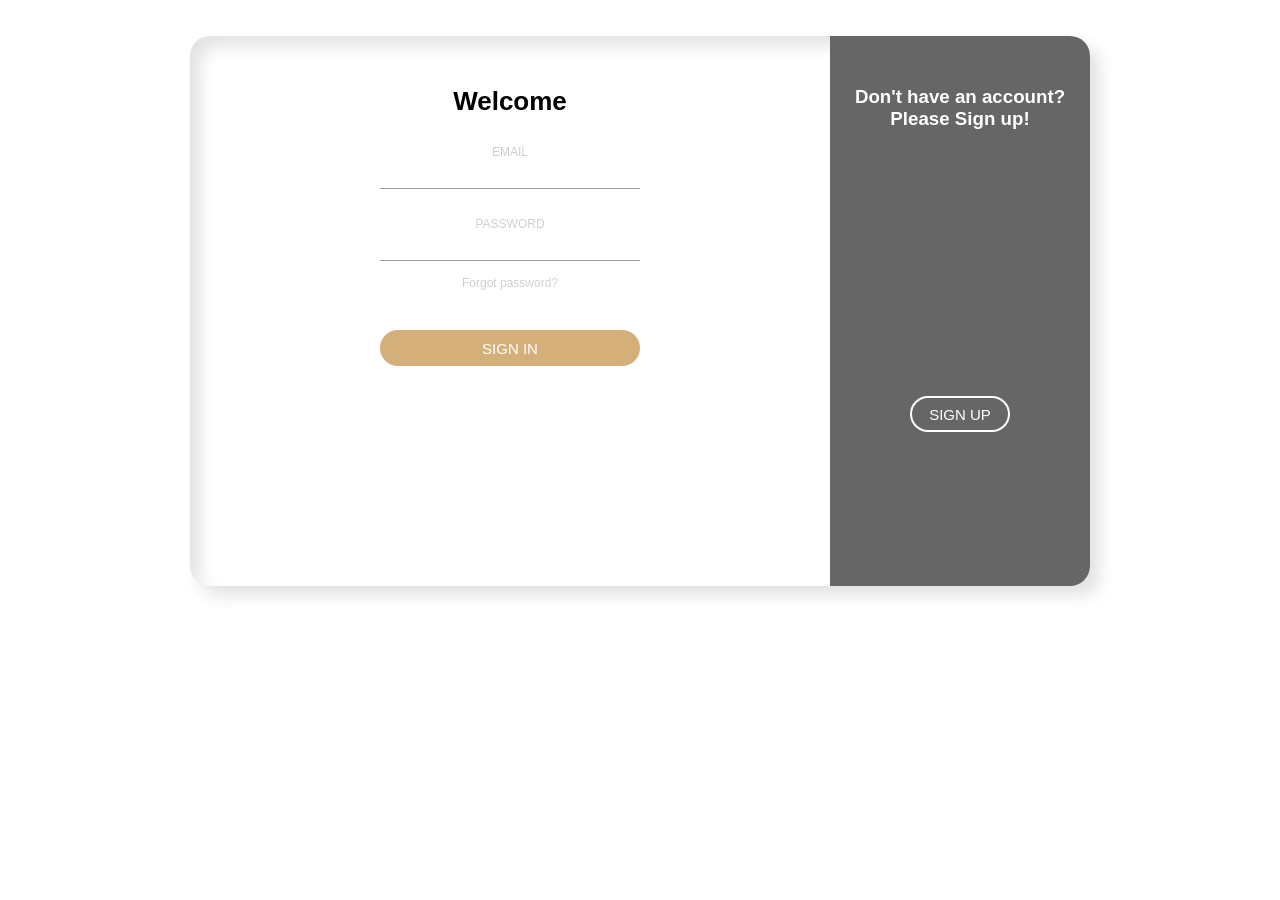
==== login/index.html @ 84ba7a75 "Add files via upload" ====
<!DOCTYPE html>
<html lang="en">

  <head>
    <meta charset="UTF-8">
    <title>slider sign in / sign up form</title>
    <link rel="stylesheet" href="./style.css">

  </head>
    
  <body>
  <br>
<br>
    <div class="cont">
        <div class="form sign-in">
            <h2>Welcome</h2>
            <label>
                <span>Email</span>
                <input type="email" />
            </label>
            <label>
                <span>Password</span>
                <input type="password" />
            </label>
            <p class="forgot-pass">Forgot password?</p>
            <button type="button" class="submit">Sign In</button>
         
        </div>
        <div class="sub-cont">
            <div class="img">
                <div class="img__text m--up">
                 
                    <h3>Don't have an account? Please Sign up!<h3>
                </div>
                <div class="img__text m--in">
                
                    <h3>If you already has an account, just sign in.<h3>
                </div>
                <div class="img__btn">
                    <span class="m--up">Sign Up</span>
                    <span class="m--in">Sign In</span>
                </div>
            </div>
            <div class="form sign-up">
                <h2>Create your Account</h2>
                <label>
                    <span>Name</span>
                    <input type="text" />
                </label>
                <label>
                    <span>Email</span>
                    <input type="email" />
                </label>
                <label>
                    <span>Password</span>
                    <input type="password" />
                </label>
                <button type="button" class="submit">Sign Up</button>
                
            </div>
        </div>
    </div>

    <script>
        document.querySelector('.img__btn').addEventListener('click', function() {
            document.querySelector('.cont').classList.toggle('s--signup');
        });
    </script>
    
  </body>
  
</html>
---- login/style.css ----
*,
*:before,
*:after {
    box-sizing: border-box;
    margin: 0;
    padding: 0;
}

body {
    font-family: 'Open Sans', Helvetica, Arial, sans-serif;
    background: #ffffff;
}

input,
button {
    border: none;
    outline: none;
    background: none;
    font-family: 'Open Sans', Helvetica, Arial, sans-serif;
}

.tip {
    font-size: 20px;
    margin: 40px auto 50px;
    text-align: center;
}

.cont {
    border-radius: 20px;
    overflow: hidden;
    position: relative;
    width: 900px;
    height: 550px;
    margin: 0 auto 100px;
    background: #fff;
    box-shadow: -10px -10px 15px rgba(255, 255, 255, 0.3), 10px 10px 15px rgba(70, 70, 70, 0.15), inset -10px -10px 15px rgba(255, 255, 255, 0.3), inset 10px 10px 15px rgba(70, 70, 70, 0.15);
}

.form {
    position: relative;
    width: 640px;
    height: 100%;
    -webkit-transition: -webkit-transform 1.2s ease-in-out;
    transition: -webkit-transform 1.2s ease-in-out;
    transition: transform 1.2s ease-in-out;
    transition: transform 1.2s ease-in-out, -webkit-transform 1.2s ease-in-out;
    padding: 50px 30px 0;
}

.sub-cont {
    overflow: hidden;
    position: absolute;
    left: 640px;
    top: 0;
    width: 900px;
    height: 100%;
    padding-left: 260px;
    background: #fff;
    -webkit-transition: -webkit-transform 1.2s ease-in-out;
    transition: -webkit-transform 1.2s ease-in-out;
    transition: transform 1.2s ease-in-out;
    transition: transform 1.2s ease-in-out, -webkit-transform 1.2s ease-in-out;
}

.cont.s--signup .sub-cont {
    -webkit-transform: translate3d(-640px, 0, 0);
    transform: translate3d(-640px, 0, 0);
}

button {
    display: block;
    margin: 0 auto;
    width: 260px;
    height: 36px;
    border-radius: 30px;
    color: #fff;
    font-size: 15px;
    cursor: pointer;
}

.img {
    overflow: hidden;
    z-index: 2;
    position: absolute;
    left: 0;
    top: 0;
    width: 260px;
    height: 100%;
    padding-top: 360px;
}

.img:before {
    content: '';
    position: absolute;
    right: 0;
    top: 0;
    width: 900px;
    height: 100%;
    background-image: url("ext.jpg");
    opacity: .8;
    background-size: cover;
    -webkit-transition: -webkit-transform 1.2s ease-in-out;
    transition: transform 1.2s ease-in-out;
    transition: transform 1.2s ease-in-out, -webkit-transform 1.2s ease-in-out;
}

.img:after {
    content: '';
    position: absolute;
    left: 0;
    top: 0;
    width: 100%;
    height: 100%;
    background: rgba(0, 0, 0, 0.6);
}

.cont.s--signup .img:before {
    -webkit-transform: translate3d(640px, 0, 0);
    transform: translate3d(640px, 0, 0);
}

.img__text {
    z-index: 2;
    position: absolute;
    left: 0;
    top: 50px;
    width: 100%;
    padding: 0 20px;
    text-align: center;
    color: #fff;
    -webkit-transition: -webkit-transform 1.2s ease-in-out;
    transition: -webkit-transform 1.2s ease-in-out;
    transition: transform 1.2s ease-in-out;
    transition: transform 1.2s ease-in-out, -webkit-transform 1.2s ease-in-out;
}

.img__text h2 {
    margin-bottom: 10px;
    font-weight: normal;
}

.img__text p {
    font-size: 14px;
    line-height: 1.5;
}

.cont.s--signup .img__text.m--up {
    -webkit-transform: translateX(520px);
    transform: translateX(520px);
}

.img__text.m--in {
    -webkit-transform: translateX(-520px);
    transform: translateX(-520px);
}

.cont.s--signup .img__text.m--in {
    -webkit-transform: translateX(0);
    transform: translateX(0);
}

.img__btn {
    overflow: hidden;
    z-index: 2;
    position: relative;
    width: 100px;
    height: 36px;
    margin: 0 auto;
    background: transparent;
    color: #fff;
    text-transform: uppercase;
    font-size: 15px;
    cursor: pointer;
}

.img__btn:after {
    content: '';
    z-index: 2;
    position: absolute;
    left: 0;
    top: 0;
    width: 100%;
    height: 100%;
    border: 2px solid #fff;
    border-radius: 30px;
}

.img__btn span {
    position: absolute;
    left: 0;
    top: 0;
    display: -webkit-box;
    display: flex;
    -webkit-box-pack: center;
    justify-content: center;
    -webkit-box-align: center;
    align-items: center;
    width: 100%;
    height: 100%;
    -webkit-transition: -webkit-transform 1.2s;
    transition: -webkit-transform 1.2s;
    transition: transform 1.2s;
    transition: transform 1.2s, -webkit-transform 1.2s;
}

.img__btn span.m--in {
    -webkit-transform: translateY(-72px);
    transform: translateY(-72px);
}

.cont.s--signup .img__btn span.m--in {
    -webkit-transform: translateY(0);
    transform: translateY(0);
}

.cont.s--signup .img__btn span.m--up {
    -webkit-transform: translateY(72px);
    transform: translateY(72px);
}

h2 {
    width: 100%;
    font-size: 26px;
    text-align: center;
}

label {
    display: block;
    width: 260px;
    margin: 25px auto 0;
    text-align: center;
}

label span {
    font-size: 12px;
    color: #cfcfcf;
    text-transform: uppercase;
}

input {
    display: block;
    width: 100%;
    margin-top: 5px;
    padding-bottom: 5px;
    font-size: 16px;
    border-bottom: 1px solid rgba(0, 0, 0, 0.4);
    text-align: center;
}

.forgot-pass {
    margin-top: 15px;
    text-align: center;
    font-size: 12px;
    color: #cfcfcf;
}

.submit {
    margin-top: 40px;
    margin-bottom: 20px;
    background: #d4af7a;
    text-transform: uppercase;
}

.fb-btn {
    border: 2px solid #d3dae9;
    color: #8fa1c7;
}

.fb-btn span {
    font-weight: bold;
    color: #455a81;
}

.sign-in {
    -webkit-transition-timing-function: ease-out;
    transition-timing-function: ease-out;
}

.cont.s--signup .sign-in {
    -webkit-transition-timing-function: ease-in-out;
    transition-timing-function: ease-in-out;
    -webkit-transition-duration: 1.2s;
    transition-duration: 1.2s;
    -webkit-transform: translate3d(640px, 0, 0);
    transform: translate3d(640px, 0, 0);
}

.sign-up {
    -webkit-transform: translate3d(-900px, 0, 0);
    transform: translate3d(-900px, 0, 0);
}

.cont.s--signup .sign-up {
    -webkit-transform: translate3d(0, 0, 0);
    transform: translate3d(0, 0, 0);
}
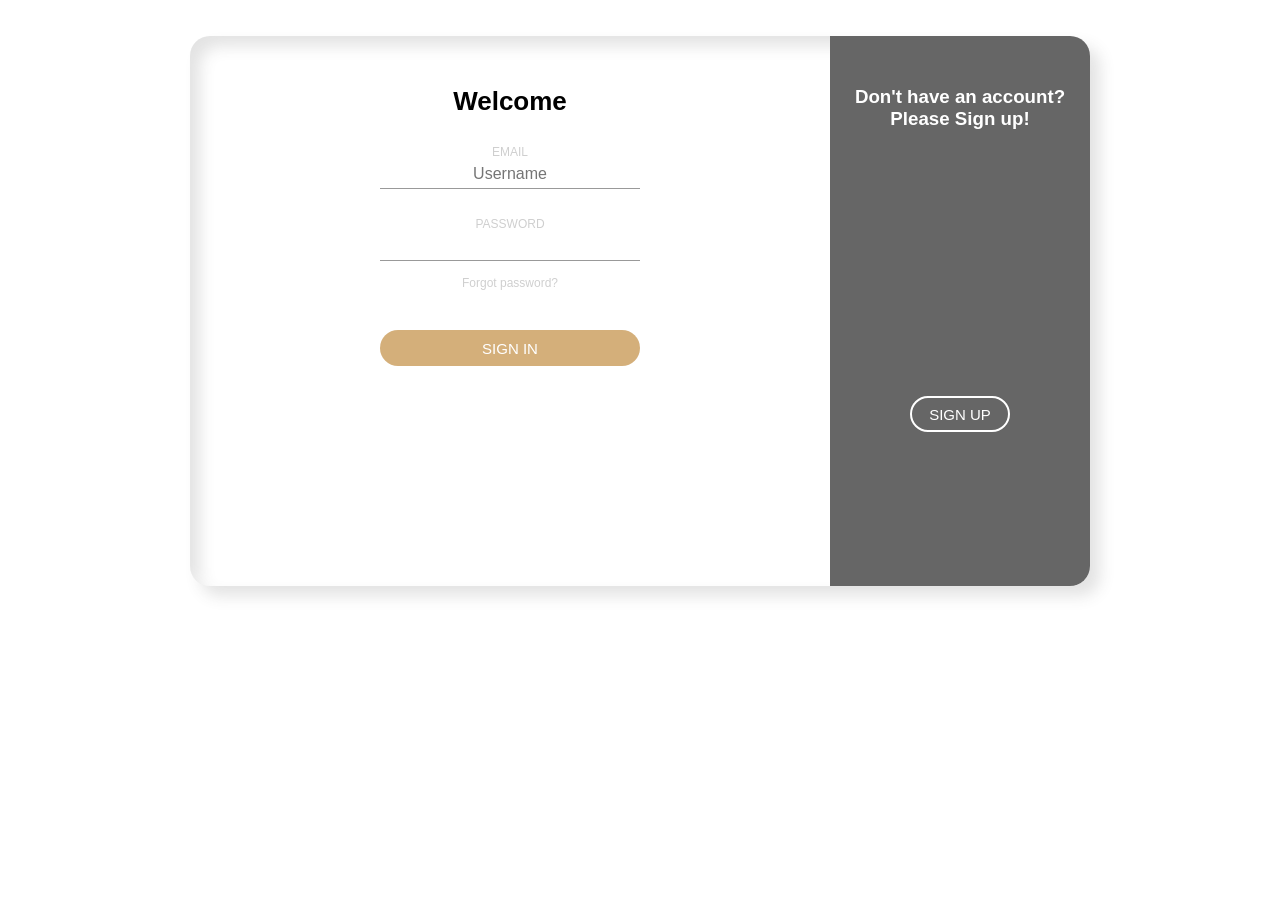
==== commit b7f994a2: "Update index.html" ====
--- a/login/index.html
+++ b/login/index.html
@@ -12,11 +12,12 @@
   <br>
 <br>
     <div class="cont">
+      <form action="#" class="login" id="loginForm">
         <div class="form sign-in">
             <h2>Welcome</h2>
             <label>
                 <span>Email</span>
-                <input type="email" />
+                <input type="text" placeholder="Username" required id="Username" />
             </label>
             <label>
                 <span>Password</span>
@@ -26,6 +27,7 @@
             <button type="button" class="submit">Sign In</button>
          
         </div>
+      </form>
         <div class="sub-cont">
             <div class="img">
                 <div class="img__text m--up">
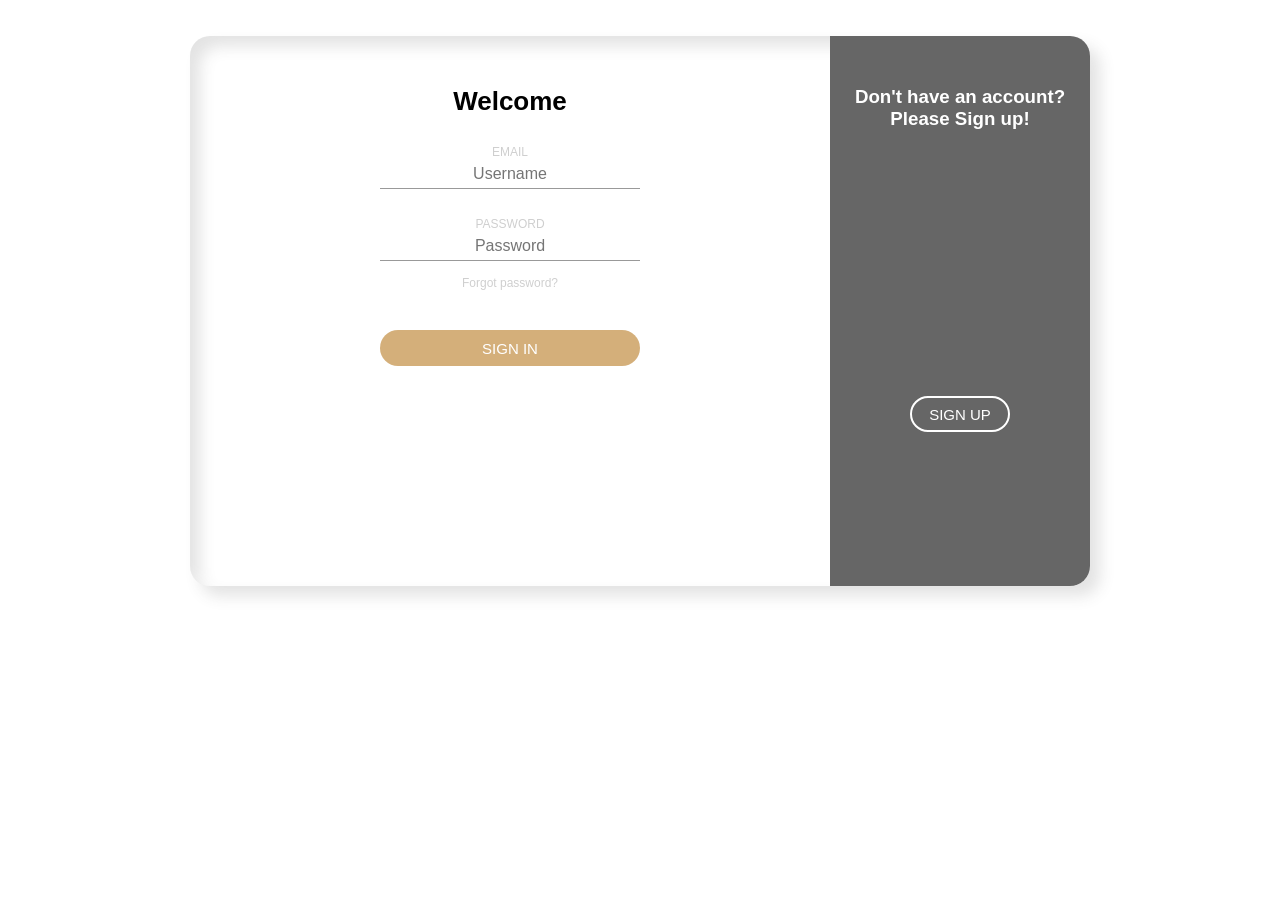
==== commit 78ae126d: "Update index.html" ====
--- a/login/index.html
+++ b/login/index.html
@@ -21,7 +21,7 @@
             </label>
             <label>
                 <span>Password</span>
-                <input type="password" />
+                <input type="password" placeholder="Password" required id="Password" />
             </label>
             <p class="forgot-pass">Forgot password?</p>
             <button type="button" class="submit">Sign In</button>
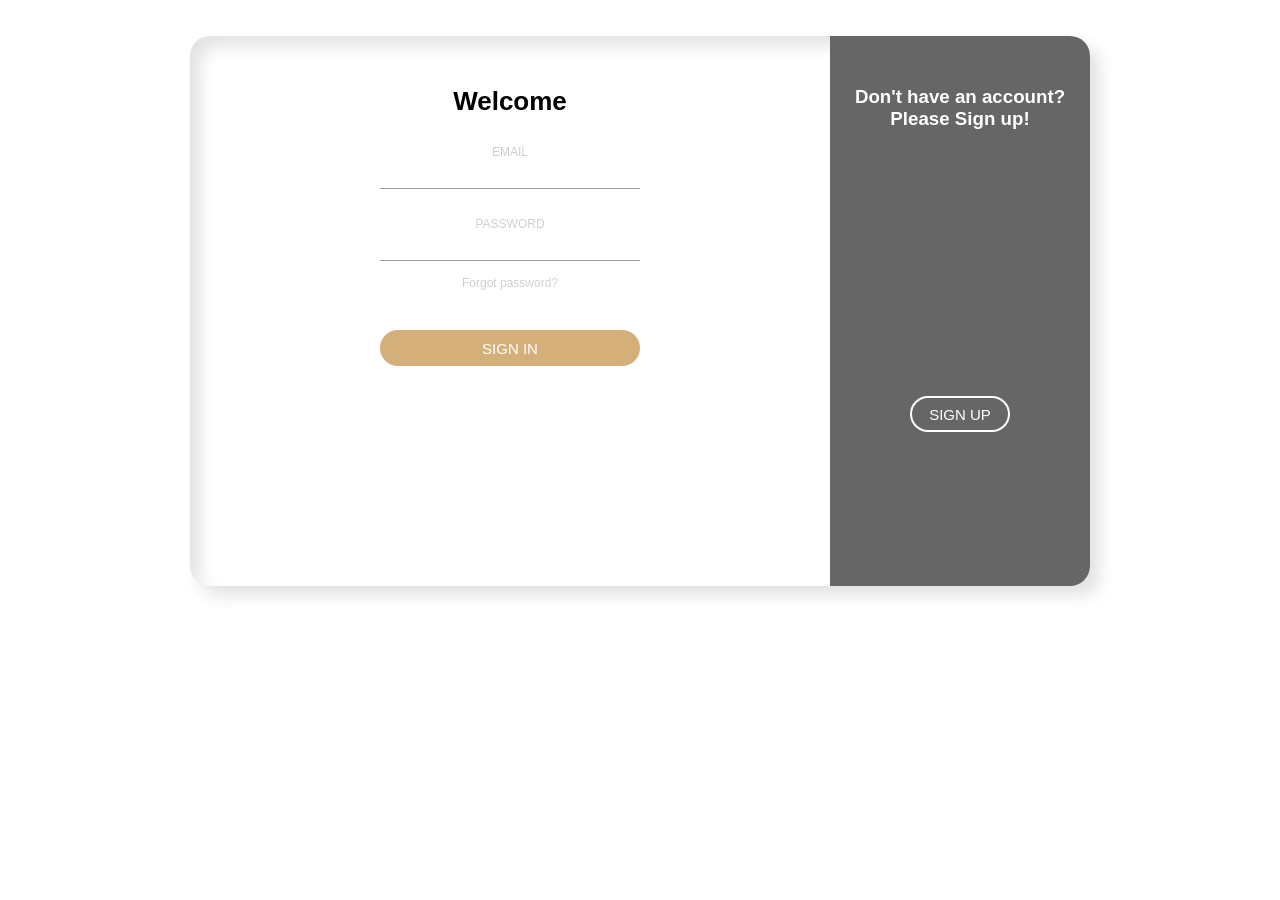
==== commit 41f5352e: "Update index.html" ====
--- a/login/index.html
+++ b/login/index.html
@@ -12,22 +12,19 @@
   <br>
 <br>
     <div class="cont">
-      <form action="#" class="login" id="loginForm">
         <div class="form sign-in">
             <h2>Welcome</h2>
             <label>
                 <span>Email</span>
-                <input type="text" placeholder="Username" required id="Username" />
+                <input type="text" />
             </label>
             <label>
                 <span>Password</span>
-                <input type="password" placeholder="Password" required id="Password" />
+                <input type="password" />
             </label>
             <p class="forgot-pass">Forgot password?</p>
             <button type="button" class="submit">Sign In</button>
-         
         </div>
-      </form>
         <div class="sub-cont">
             <div class="img">
                 <div class="img__text m--up">
@@ -44,6 +41,7 @@
                 </div>
             </div>
             <div class="form sign-up">
+              
                 <h2>Create your Account</h2>
                 <label>
                     <span>Name</span>
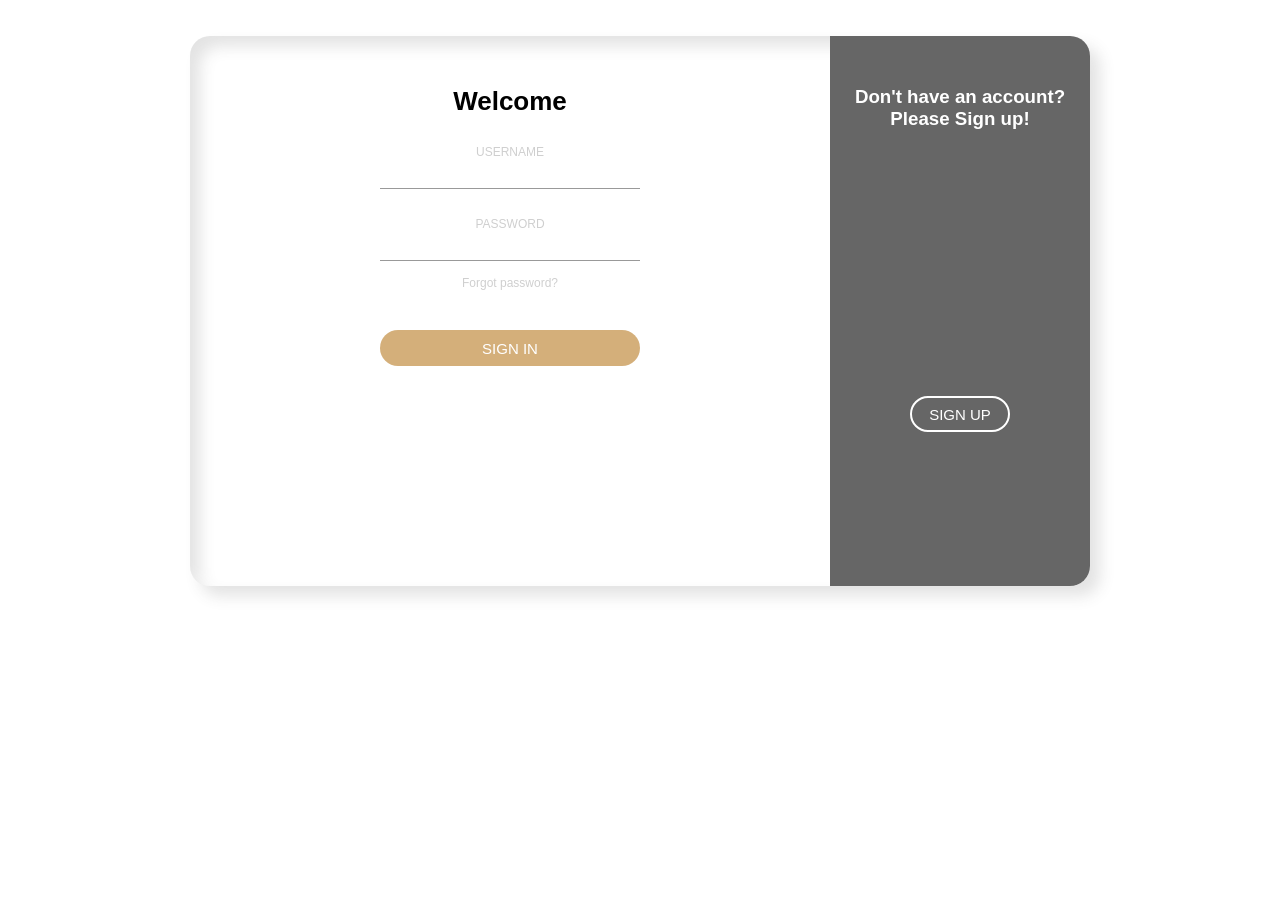
==== commit a4d79b17: "Update index.html" ====
--- a/login/index.html
+++ b/login/index.html
@@ -15,7 +15,7 @@
         <div class="form sign-in">
             <h2>Welcome</h2>
             <label>
-                <span>Email</span>
+                <span>Username</span>
                 <input type="text" />
             </label>
             <label>
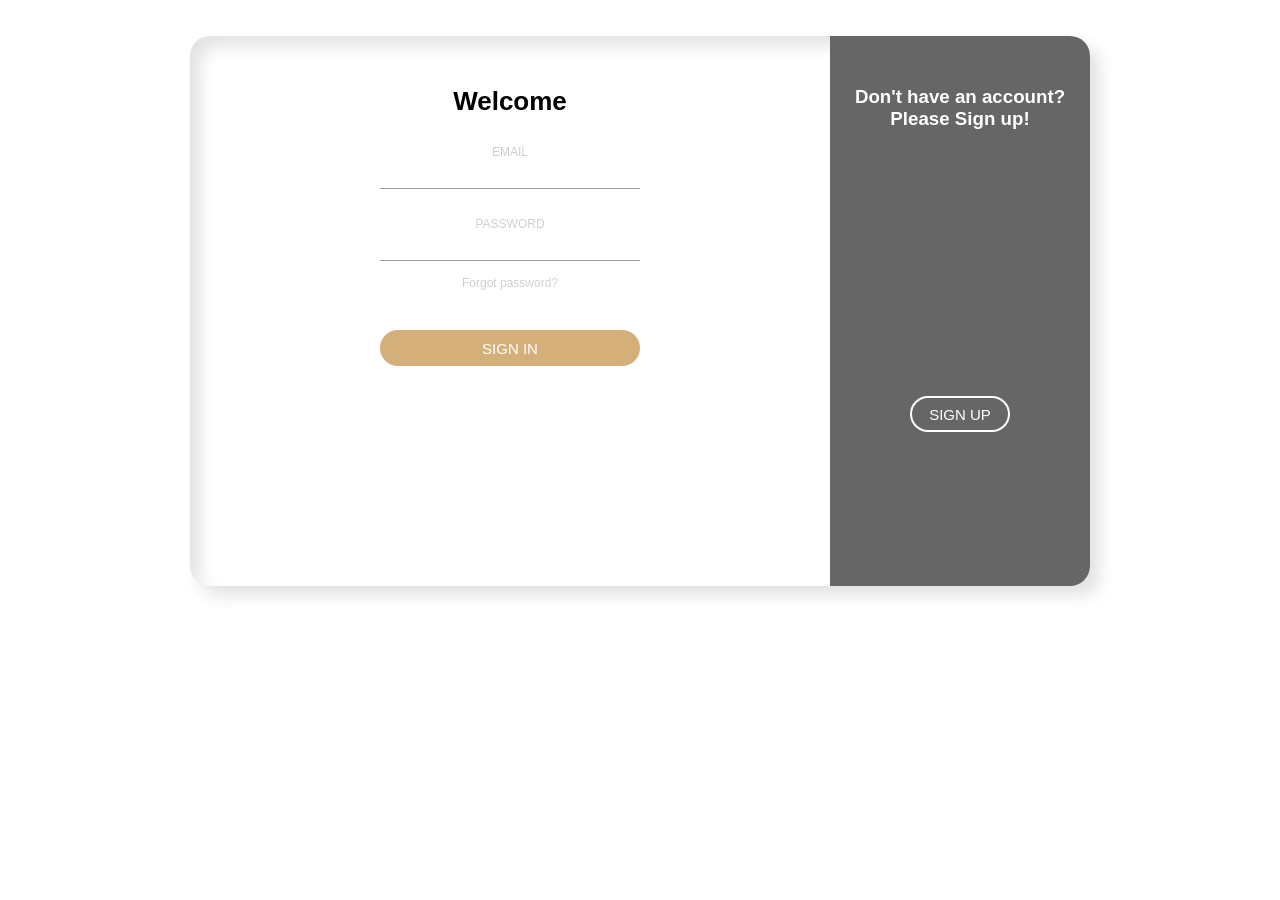
==== commit 97f077e6: "Update index.html" ====
--- a/login/index.html
+++ b/login/index.html
@@ -15,7 +15,7 @@
         <div class="form sign-in">
             <h2>Welcome</h2>
             <label>
-                <span>Username</span>
+                <span>Email</span>
                 <input type="text" />
             </label>
             <label>
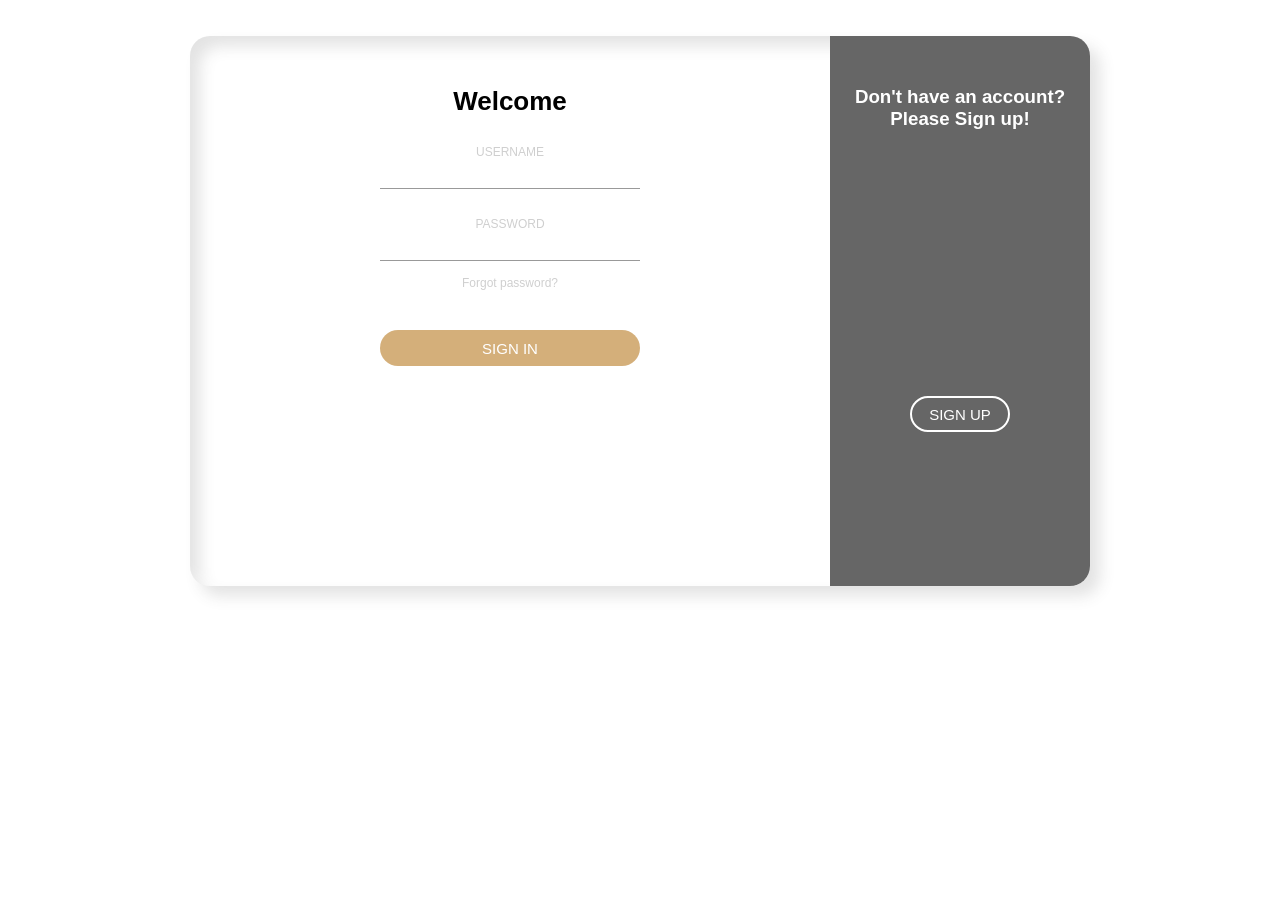
==== commit b9c8f317: "Update index.html" ====
--- a/login/index.html
+++ b/login/index.html
@@ -15,8 +15,8 @@
         <div class="form sign-in">
             <h2>Welcome</h2>
             <label>
-                <span>Email</span>
-                <input type="text" />
+                <span>Username</span>
+                <input type="username" />
             </label>
             <label>
                 <span>Password</span>
@@ -41,7 +41,7 @@
                 </div>
             </div>
             <div class="form sign-up">
-              
+             <form action="#" class="login" id="loginForm">
                 <h2>Create your Account</h2>
                 <label>
                     <span>Name</span>
@@ -56,11 +56,14 @@
                     <input type="password" />
                 </label>
                 <button type="button" class="submit">Sign Up</button>
-                
+                 <div id="alertBox" class="alert" style="display:none;"></div>
+             </form>
             </div>
         </div>
     </div>
 
+<script src="js/login.js"></script>
+                      
     <script>
         document.querySelector('.img__btn').addEventListener('click', function() {
             document.querySelector('.cont').classList.toggle('s--signup');
@@ -69,4 +72,4 @@
     
   </body>
   
-</html>
+  </html>
